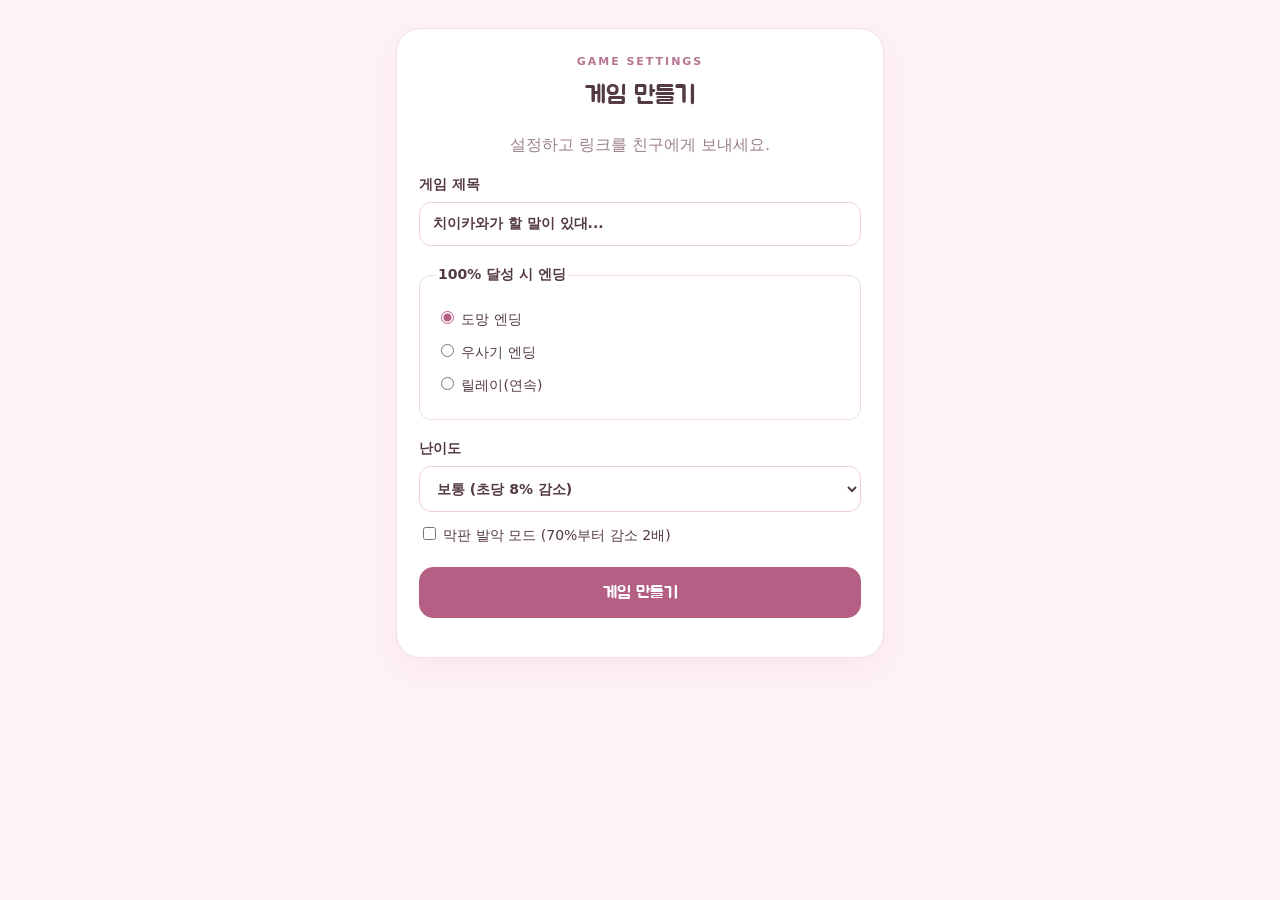
==== index.html @ 84411530 "Reuse existing validation text location for game creation feedback" ====
<!doctype html>
<html lang="ko"><head><meta charset="utf-8"><meta name="viewport" content="width=device-width,initial-scale=1">
<title>할 말이 있대...</title>
<meta property="og:type" content="website">
<meta property="og:title" content="치이카와가 할 말이 있대...">
<meta property="og:description" content="꾹꾹 응원해서 치이카와의 결말을 확인해보세요.">
<meta property="og:image" content="https://jungwhanlee.github.io/Chiikawa-wants-to-say-sth/assets/og-thumbnail-original.jpg?v=1">
<meta property="og:image:width" content="1200">
<meta property="og:image:height" content="630">
<meta property="og:image:alt" content="어두운 버건디 배경에 치이카와가 할 말이 있대... 문구와 치이카와 일러스트">
<meta property="og:url" content="https://jungwhanlee.github.io/Chiikawa-wants-to-say-sth/">
<meta property="og:site_name" content="A LITTLE COURAGE">
<meta name="twitter:card" content="summary_large_image">
<meta name="twitter:image" content="https://jungwhanlee.github.io/Chiikawa-wants-to-say-sth/assets/og-thumbnail-original.jpg?v=1">
<link rel="preload" as="image" href="assets/characters/chiikawa_escape_custom.png">
<link rel="preconnect" href="https://fonts.googleapis.com">
<link rel="preconnect" href="https://fonts.gstatic.com" crossorigin>
<link href="https://fonts.googleapis.com/css2?family=Gamja+Flower&family=Jua&display=swap" rel="stylesheet">
<link rel="stylesheet" href="style.css?v=20261026-feedback-inline-2"></head>
<body><main class="app">
<section id="creator" class="panel hidden">
  <div class="eyebrow">GAME SETTINGS</div><h1>게임 만들기</h1><p class="muted">설정하고 링크를 친구에게 보내세요.</p>
  <label>게임 제목<input id="titleInput" maxlength="60" value="치이카와가 할 말이 있대..."></label>
  <fieldset><legend>100% 달성 시 엔딩</legend>
    <label class="choice"><input type="radio" name="ending" value="escape" checked> 도망 엔딩</label>
    <label class="choice"><input type="radio" name="ending" value="message"> 우사기 엔딩</label>
    <label class="choice"><input type="radio" name="ending" value="relay"> 릴레이(연속)</label>
  </fieldset>
  <label id="messageWrap" class="hidden">마지막에 보여줄 말<textarea id="messageInput" maxlength="300" placeholder="하고 싶은 말을 입력하세요."></textarea></label>
  <label>난이도<select id="difficulty"><option value="easy">쉬움 (초당 6% 감소)</option><option value="normal" selected>보통 (초당 8% 감소)</option><option value="hard">어려움 (초당 10% 감소)</option></select></label>
  <label class="choice"><input type="checkbox" id="panic"> 막판 발악 모드 (70%부터 감소 2배)</label>
  <button id="makeLink" class="primary">게임 만들기</button>
  <div id="linkArea" class="hidden"><label>공유할 링크<input id="shareLink" readonly></label><button id="copyLink">링크 복사</button><button id="previewLink">플레이어 화면 미리보기</button></div>
  <p id="createError" class="error" role="alert" aria-live="polite"></p>
</section>
<section id="game" class="panel hidden">
  <button id="backToCreator" class="preview-back hidden" type="button">← 설정 화면으로 돌아가기</button>
  <h1 id="gameTitle">할 말이 있대...</h1>
  <div class="character" aria-label="치이카와 캐릭터">
    <div class="speech-row">
      <div class="speech-bubble" role="status">
        <span id="speech" class="speech" aria-live="polite">우...</span>
      </div>
    </div>
    <div id="pushStars" class="impact-effects" aria-hidden="true"></div>
    <div id="usagiFireworks" class="finale-effects" aria-hidden="true"></div>
    <span id="usagiImpact" class="usagi-impact hidden" aria-hidden="true">불쑥!</span>
    <img id="usagiMotion" class="usagi-art usagi-enter-art hidden" src="assets/characters/usagi_enter.png?v=20261025-earfix-2" alt="팔을 뻗으며 뛰어드는 우사기" decoding="async">
    <img id="usagiFinal" class="usagi-art usagi-final-art hidden" src="assets/characters/usagi_final.png?v=20261026-improved-final-1" alt="정면을 보고 말하는 우사기" decoding="async">
    <div id="characterMotion" class="character-image-wrap">
      <img id="knockbackImage" class="hidden" src="assets/characters/chiikawa_knockback.png?v=1" alt="우사기에게 튕겨 나가는 치이카와" decoding="async">
      <img id="stageImage" class="hidden" alt="치이카와의 표정" decoding="async">
      <img id="stageImageNext" class="hidden" alt="치이카와의 표정" decoding="async">
    </div>
  </div>
  <p id="stageLabel" class="stage-caption">발그레...</p>
  <div class="meterhead"><span>응원도</span><strong id="percent">0%</strong></div>
  <div class="meter" role="progressbar" aria-label="응원도 게이지" aria-valuemin="0" aria-valuemax="100" aria-valuenow="0" id="meter"><div id="bar"></div></div>
  <p id="panicNotice" class="panic-notice" aria-live="polite" aria-hidden="true">치이카와가 더 부끄러워 하고 있어!</p>
  <button id="tap" class="primary">♡ 꾹꾹... 응원하기!</button>
  <div id="endingBox" class="ending hidden" aria-live="polite"><h2 id="endingTitle"></h2><div id="userMessage" class="message-reveal hidden"></div><p id="endingText"></p><p id="endingQuote" class="hidden">"왜 애를 울려!"</p><button id="retry">다시 하기</button></div>
  <p id="gameHint" class="muted small">버튼을 빠르게 눌러 100%를 채워주세요.</p>
</section></main><script src="script.js?v=20261026-feedback-inline-2"></script></body></html>
---- style.css ----
*{box-sizing:border-box}body{margin:0;background:#fff3f6;color:#543b43;font-family:system-ui,-apple-system,"Apple SD Gothic Neo",sans-serif}.app{max-width:520px;margin:0 auto;padding:28px 16px 48px}.panel{background:#fff;border:1px solid #f3dfe6;border-radius:24px;padding:26px 22px;box-shadow:0 12px 35px #9b5a7612}.hidden{display:none!important}.eyebrow{text-align:center;color:#b67590;letter-spacing:.18em;font-size:11px;font-weight:700}h1{text-align:center;font-size:25px;margin:12px 0 24px}h2{font-size:22px}.muted{color:#9c828c;text-align:center}.small{font-size:12px}label{display:block;font-size:14px;font-weight:650;margin:20px 0 10px}input:not([type=radio]):not([type=checkbox]),textarea,select{display:block;width:100%;border:1px solid #e9cfd9;border-radius:12px;padding:13px;font:inherit;margin-top:8px;background:white;color:#543b43}textarea{min-height:88px;resize:vertical}fieldset{border:1px solid #f0dbe3;border-radius:12px;margin:20px 0;padding:12px 16px}legend{font-size:14px;font-weight:650}.choice{font-weight:450;margin:12px 0}.choice input{accent-color:#b65f84}button{border:1px solid #e6c2d1;border-radius:14px;background:#fff;color:#9d4f70;padding:14px 16px;font-size:15px;font-weight:750;cursor:pointer;width:100%;margin-top:10px;touch-action:manipulation}.primary{background:#b65f84;color:white;border-color:#b65f84}button:active{transform:scale(.99)}.character{height:240px;border-radius:22px;background:#fff4f7;display:flex;flex-direction:column;align-items:center;justify-content:center;margin:20px 0}.character p{margin:4px}.speech{text-align:center;font-size:20px;min-height:36px;font-weight:700}.meterhead{display:flex;justify-content:space-between;margin:22px 0 9px;font-size:14px}.meter{height:15px;background:#f3dce5;border-radius:30px;overflow:hidden}.meter #bar{width:0;height:100%;background:#c96e93;border-radius:30px}.ending{text-align:center;background:#fff1f6;border-radius:18px;padding:18px;margin-top:18px;overflow-wrap:anywhere}.ending p{white-space:pre-wrap}.error{color:#b42342;font-size:13px}#shareLink{font-size:12px}

/* Character-themed typography: retain the system font for small UI labels. */
h1, h2, button, .meterhead strong {
  font-family: "Jua", system-ui, -apple-system, sans-serif;
  font-weight: 400;
}
button { font-size: 17px; }
/* Only Chiikawa's speech bubble uses handwritten Gaegu. */
.speech {
  font-family: "Gaegu", "Apple SD Gothic Neo", sans-serif;
  font-weight: 700;
}
/* Stage captions and ending description use rounded Jua. */
#stageLabel, .ending p {
  font-family: "Jua", system-ui, -apple-system, sans-serif;
  font-weight: 400;
}
#stageLabel { font-size: 23px; }
.speech { font-size: 27px; }
.ending p { font-size: 21px; line-height: 1.6; }
.meterhead strong { font-size: 20px; }

/* Unmodified original PNG illustrations; size/position are controlled only by CSS. */
.character {height: 330px; gap: 5px; padding: 16px 12px;}
.character #stageImage {display:block; width:auto; max-width:100%; height:245px; object-fit:contain;}
@media(max-width:400px) {
  .character {height:300px;}
  .character #stageImage {height:220px;}
}

/* Preview navigation appears only for the game creator. */
#backToCreator.preview-back {
  width: auto;
  margin: 0 0 12px;
  padding: 9px 13px;
  font-size: 14px;
  color: #9d4f70;
  background: #fff8fa;
  border-color: #efd3dd;
}


/* Minimal speech card above, never overlapping the centered original illustration. */
.character {
  height: 340px;
  border-radius: 22px;
  background: #fff4f7;
  margin: 20px 0 10px;
  padding: 18px 18px 14px;
  display: flex;
  flex-direction: column;
  justify-content: flex-start;
  align-items: stretch;
  overflow: hidden;
}
.speech-row {
  width: 100%;
  display: flex;
  justify-content: flex-end;
  margin-bottom: 8px;
  flex-shrink: 0;
}
.speech-bubble {
  position: static;
  z-index: auto;
  display: inline-flex;
  align-items: center;
  justify-content: center;
  min-height: 56px;
  min-width: 150px;
  max-width: 58%;
  padding: 10px 18px;
  background: #ffffff;
  border: 2px solid #6a4d57;
  border-radius: 18px;
  box-shadow: none;
  transform: none;
}
.speech-bubble::after { content: none; }
.speech-bubble .speech {
  margin: 0;
  min-height: 0;
  font-family: "Gaegu", "Apple SD Gothic Neo", sans-serif;
  font-size: 24px;
  font-weight: 700;
  line-height: 1.2;
  text-align: center;
  white-space: normal;
  overflow-wrap: anywhere;
}
.character-image-wrap {
  flex: 1;
  min-height: 0;
  width: 100%;
  display: flex;
  align-items: center;
  justify-content: center;
}
.character #stageImage {
  display: block;
  width: auto;
  height: 235px;
  max-height: 100%;
  max-width: 88%;
  object-fit: contain;
  transform: none;
}
#stageLabel.stage-caption {
  margin: 8px 0 4px;
  min-height: 34px;
  font-family: "Jua", system-ui, -apple-system, sans-serif;
  font-size: 24px;
  font-weight: 400;
  line-height: 1.4;
  text-align: center;
}
@media (max-width: 400px) {
  .character {
    height: 305px;
    padding: 14px 12px 12px;
  }
  .speech-row { margin-bottom: 6px; }
  .speech-bubble {
    min-height: 48px;
    min-width: 140px;
    max-width: 64%;
    padding: 8px 14px;
    border-radius: 16px;
  }
  .speech-bubble .speech { font-size: 21px; }
  .character #stageImage {
    height: 205px;
    max-height: 100%;
    max-width: 90%;
  }
  #stageLabel.stage-caption { font-size: 22px; }
}

/* Escape ending: quiet explanation, emphasized punch line. */
.ending.escape-ending #endingText {
  font-size: 17px;
  line-height: 1.55;
  color: #816a74;
  margin: 6px 0 22px;
}
.ending.escape-ending #endingQuote {
  font-family: "Jua", system-ui, -apple-system, sans-serif;
  font-weight: 400;
  font-size: 28px;
  line-height: 1.3;
  color: #c53b72;
  margin: 0 0 20px;
}

/* Double-buffered character frames: centered, overlapping only each other. */
.character-image-wrap { position: relative; }
.character #stageImage,
.character #stageImageNext {
  position: absolute;
  left: 50%;
  top: 50%;
  display: block;
  width: auto;
  height: 235px;
  max-height: 100%;
  max-width: 88%;
  object-fit: contain;
  transform: translate(-50%, -50%);
}
@media (max-width: 400px) {
  .character #stageImage,
  .character #stageImageNext {
    height: 205px;
    max-height: 100%;
    max-width: 90%;
  }
}

/* Five restrained character-only motions. The image swaps and captions remain synchronized. */
.character-image-wrap {
  transform-origin: center 55%;
  will-change: transform;
}
.character-image-wrap.motion-stage-1 {
  /* Shy side-to-side drift: smaller and slower than stage 2. */
  animation: chiikawa-drift-slow 2.8s ease-in-out infinite;
}
.character-image-wrap.motion-stage-2 {
  animation: chiikawa-drift-shy 1.5s ease-in-out infinite;
}
.character-image-wrap.motion-stage-3 {
  /* Alternate a single smooth swing to avoid speed resets at intermediate keyframes. */
  animation: chiikawa-wriggle 0.65s ease-in-out infinite alternate;
}
.character-image-wrap.motion-stage-4 {
  /* Shake for about 0.6 seconds, then rest for about 0.35 seconds. */
  animation: chiikawa-tremble 0.95s linear infinite;
}
.character-image-wrap.motion-stage-5 {
  /* Short fast tremble (~0.4s), one 5px upward jolt, then a quiet pause. */
  animation: chiikawa-near-tears 1.3s linear infinite;
}
@keyframes chiikawa-drift-slow {
  0%, 100% { transform: translateX(0); }
  25% { transform: translateX(-2px); }
  75% { transform: translateX(2px); }
}
@keyframes chiikawa-drift-shy {
  0%, 100% { transform: translateX(0); }
  25% { transform: translateX(-3px); }
  75% { transform: translateX(3px); }
}
@keyframes chiikawa-wriggle {
  from { transform: rotate(-2deg) translateY(-1px); }
  to { transform: rotate(2deg) translateY(1px); }
}
@keyframes chiikawa-tremble {
  0%, 64%, 100% { transform: translateX(0); }
  8%, 24%, 40%, 56% { transform: translateX(-1.5px); }
  16%, 32%, 48% { transform: translateX(1.5px); }
}
@keyframes chiikawa-near-tears {
  0%, 30%, 42%, 100% { transform: translate(0, 0); }
  4%, 12%, 20%, 28% { transform: translate(-1.5px, 0); }
  8%, 16%, 24% { transform: translate(2px, 0); }
  36% { transform: translate(0, -5px); }
}
/* Respect device accessibility settings without changing stage logic. */
@media (prefers-reduced-motion: reduce) {
  .character-image-wrap.motion-stage-1,
  .character-image-wrap.motion-stage-2,
  .character-image-wrap.motion-stage-3,
  .character-image-wrap.motion-stage-4,
  .character-image-wrap.motion-stage-5 {
    animation: none;
    will-change: auto;
  }
}

/* Responsive tap feedback independent of the five character animations. */
#tap {
  transform-origin: center center;
  box-shadow: 0 5px 0 #964766, 0 9px 14px #b65f8426;
  -webkit-tap-highlight-color: transparent;
  user-select: none;
}
#tap:active { transform: none; }
@media (prefers-reduced-motion: reduce) {
  #tap { box-shadow: 0 3px 0 #964766; }
}

/* Suspenseful 100%-filled pause before switching to the ending artwork. */
#game.is-ending-transition #stageLabel,
#game.is-ending-transition .meterhead,
#game.is-ending-transition .meter,
#game.is-ending-transition #tap,
#game.is-ending-transition > .muted.small {
  visibility: hidden;
}
.character-image-wrap.ending-shiver {
  animation: chiikawa-ending-shiver 0.26s linear infinite;
}
@keyframes chiikawa-ending-shiver {
  0%, 100% { transform: translateX(0) rotate(0deg); }
  20%, 60% { transform: translateX(-3px) rotate(-0.65deg); }
  40%, 80% { transform: translateX(3px) rotate(0.65deg); }
}
@media (prefers-reduced-motion: reduce) {
  .character-image-wrap.ending-shiver { animation: none; }
}

/* Usagi's two-part hijack ending: the original Chiikawa PNGs are never edited. */
.character {position:relative}
.usagi-impact {
  position:absolute;
  top:92px;
  left:12%;
  z-index:6;
  font-family:"Jua",sans-serif;
  font-size:28px;
  color:#e45877;
  text-shadow:0 2px white,2px 0 white,-2px 0 white;
  transform:rotate(-12deg);
  animation:usagi-impact-pop .45s cubic-bezier(.15,1.5,.3,1) both;
  pointer-events:none;
}
.usagi-art {
  position:absolute;
  z-index:4;
  height:auto;
  width:180px;
  max-width:54%;
  left:50%;
  bottom:12px;
  pointer-events:none;
  filter:drop-shadow(0 4px 1px #693d4012);
}
.usagi-enter-art {transform:translateX(160%);}
.usagi-final-art {transform:translateX(-50%);}
#game.is-usagi-entry .usagi-enter-art {
  animation:usagi-charge .50s cubic-bezier(.17,.9,.26,1.08) both;
}
#game.is-usagi-entry.is-knockback #characterMotion {
  animation:chiikawa-shoved .50s cubic-bezier(.35,.05,.75,.95) both;
}
/* Swap only the visible art, keeping the same transform wrapper. */
#knockbackImage {
  position: absolute;
  display: block;
  left: 50%;
  top: 50%;
  height: 235px;
  max-height: 100%;
  max-width: 88%;
  width: auto;
  object-fit: contain;
  transform: translate(-50%, -50%);
}
#game.is-knockback #stageImage,
#game.is-knockback #stageImageNext {visibility:hidden;}
@media(max-width:400px) {
  #knockbackImage {height:205px;max-width:90%;}
}
#game.is-usagi-finale .usagi-final-art {
  transform:translateX(-50%);
  animation:usagi-final-arrive .3s cubic-bezier(.17,1.3,.3,1) both;
}
#game.is-usagi-finale #characterMotion {opacity:0}
#game.is-usagi-entry #tap,
#game.is-usagi-entry .meter,
#game.is-usagi-entry .meterhead,
#game.is-usagi-entry > .muted.small,
#game.is-usagi-finale #tap,
#game.is-usagi-finale .meter,
#game.is-usagi-finale .meterhead,
#game.is-usagi-finale > .muted.small {display:none}
#game.is-usagi-finale .speech-row {z-index:5}
#game.is-usagi-finale .ending {
  margin-top:12px;
  background:#fff4f8;
}
#game .message-reveal {
  position:relative;
  margin:12px 0 18px;
  padding:23px 14px;
  border:2px solid #f0afc7;
  border-radius:18px;
  background:#fff;
  color:#a42865;
  font-family:"Jua",sans-serif;
  font-size:clamp(23px,6vw,32px);
  line-height:1.45;
  text-align:center;
  white-space:pre-wrap;
  overflow-wrap:anywhere;
  box-shadow:0 7px 0 #f9dce7,0 13px 22px #b64a7617;
}
#game.is-usagi-finale .message-reveal {
  animation:usagi-message-reveal .72s .12s cubic-bezier(.18,1.5,.32,1) both;
}
#game.is-usagi-finale #endingText {
  font-family:"Jua",sans-serif;
  font-size:17px;
  color:#8e737e;
  margin:16px 0;
}
@keyframes usagi-impact-pop {
  0%{opacity:0;transform:translateY(18px) scale(.3) rotate(-22deg)}
  65%{opacity:1;transform:translateY(-5px) scale(1.2) rotate(-8deg)}
  100%{opacity:1;transform:translateY(0) scale(1) rotate(-12deg)}
}
@keyframes usagi-charge {
  0%{transform:translateX(180%) rotate(12deg);opacity:1}
  36%{transform:translateX(-35%) rotate(-7deg);opacity:1}
  57%{transform:translateX(-58%) rotate(5deg);opacity:1}
  100%{transform:translateX(-50%) rotate(0deg);opacity:1}
}
@keyframes usagi-final-arrive {
  from{opacity:0;transform:translateX(-50%) scale(.9)}
  to{opacity:1;transform:translateX(-50%) scale(1)}
}
@keyframes chiikawa-shoved {
  /* Impact frame stays readable, then accelerates in one continuous arc. */
  0%{transform:translate(0,0) rotate(-4deg) scale(1);opacity:1}
  20%{transform:translate(-27px,-6px) rotate(-10deg) scale(1);opacity:1}
  40%{transform:translate(-70px,-16px) rotate(-16deg) scale(1);opacity:1}
  60%{transform:translate(-146px,-30px) rotate(-26deg) scale(.99);opacity:1}
  80%{transform:translate(-282px,-52px) rotate(-39deg) scale(.94);opacity:1}
  96%{transform:translate(-477px,-72px) rotate(-56deg) scale(.84);opacity:1}
  100%{transform:translate(-540px,-78px) rotate(-61deg) scale(.82);opacity:0}
}
@keyframes usagi-message-reveal {
  0%{opacity:0;transform:translateY(22px) scale(.65) rotate(-4deg);filter:blur(5px)}
  62%{opacity:1;transform:translateY(-7px) scale(1.08) rotate(1.5deg);filter:blur(0)}
  82%{transform:translateY(2px) scale(.985) rotate(-.5deg)}
  100%{opacity:1;transform:translateY(0) scale(1) rotate(0);filter:blur(0)}
}
@media(prefers-reduced-motion:reduce){
  #game.is-usagi-entry .usagi-enter-art,
  #game.is-usagi-finale .usagi-final-art,
  #game.is-usagi-entry.is-knockback #characterMotion,
  #game.is-usagi-finale .message-reveal,
  .usagi-impact {animation:none}
  #game.is-usagi-entry .usagi-enter-art {transform:translateX(-50%)}
  #game.is-usagi-entry #characterMotion{opacity:0}
}

/* Usagi finale: the player's words belong to the large centered speech bubble. */
#game.is-usagi-finale .speech-row {
  justify-content: center;
  width: 100%;
  flex-shrink: 0;
  margin-bottom: 6px;
  z-index: 5;
}
#game.is-usagi-finale .speech-bubble {
  position: relative;
  width: 96%;
  max-width: 96%;
  min-height: 72px;
  max-height: 148px;
  padding: 15px 18px;
  border-radius: 23px;
  border-width: 3px;
  border-color: #aa5d80;
  box-shadow: none;
  overflow-y: auto;
  overscroll-behavior: contain;
  animation: usagi-message-reveal .72s .12s cubic-bezier(.18,1.5,.32,1) both;
}
#game.is-usagi-finale .speech-bubble .speech {
  display: block;
  width: 100%;
  font-size: clamp(23px, 5.5vw, 32px);
  line-height: 1.25;
  white-space: pre-wrap;
  overflow-wrap: anywhere;
  color: #a42865;
}
#game.is-usagi-finale .message-reveal {
  margin: 6px auto 16px;
  padding: 0;
  border: 0;
  border-radius: 0;
  background: transparent;
  box-shadow: none;
  font-size: 29px;
  color: #c53b72;
  animation: none;
}
@media (max-width:400px) {
  #game.is-usagi-finale .speech-bubble {
    max-height: 123px;
    min-height: 65px;
    padding: 12px 13px;
  }
  #game.is-usagi-finale .speech-bubble .speech {
    font-size: clamp(21px, 6vw, 27px);
  }
}
@media (prefers-reduced-motion: reduce) {
  #game.is-usagi-finale .speech-bubble { animation: none; }
}

/* Escape finale: remove the completed gauge and tapping controls permanently.
   The shiver's temporary visibility state should not be restored after ending. */
#game.is-escape-finale .meterhead,
#game.is-escape-finale .meter,
#game.is-escape-finale #tap,
#game.is-escape-finale > .muted.small {
  display: none !important;
}

/* Consistent Gamja Flower dialogue; Jua only for the final user-written message. */
.speech-bubble .speech {
  font-family: "Gamja Flower", "Apple SD Gothic Neo", sans-serif;
  font-weight: 400;
}
#game.is-usagi-entry .speech-bubble .speech {
  font-family: "Gamja Flower", "Apple SD Gothic Neo", sans-serif;
  font-weight: 400;
  font-size: 29px;
  line-height: 1.15;
}
#game.is-usagi-finale .speech-bubble {
  min-height: 96px;
  max-height: 190px;
  padding: 16px 17px;
}
#game.is-usagi-finale .speech-bubble .speech {
  font-family: "Jua", "Apple SD Gothic Neo", sans-serif;
  font-weight: 400;
  font-size: clamp(28px, 6.5vw, 38px);
  line-height: 1.35;
}
@media (max-width:400px) {
  #game.is-usagi-entry .speech-bubble .speech {font-size:27px;}
  #game.is-usagi-finale .speech-bubble {
    min-height: 88px;
    max-height: 168px;
    padding: 12px 13px;
  }
  #game.is-usagi-finale .speech-bubble .speech {
    font-size: clamp(27px, 7.5vw, 32px);
  }
}

/* Smooth five-stage expression swaps: incoming frame overlays the current PNG. */
.character #stageImage,
.character #stageImageNext {
  opacity: 0;
  transition: opacity 180ms ease-in-out;
}
.character #stageImage.frame-visible,
.character #stageImageNext.frame-visible {
  opacity: 1;
}
@media (prefers-reduced-motion: reduce) {
  .character #stageImage,
  .character #stageImageNext { transition: none; }
}

/* Panic mode alert has its own reserved line above the tap button.
   Keep the ordinary game hint below the button unchanged. */
#panicNotice.panic-notice {
  min-height: 25px;
  margin: 9px 0 0;
  text-align: center;
  font-family: "Jua", "Apple SD Gothic Neo", sans-serif;
  font-size: 19px;
  line-height: 25px;
  color: #bf4c7c;
  opacity: 0;
  visibility: hidden;
  transition: opacity 160ms ease-out, visibility 160ms;
  pointer-events: none;
}
#panicNotice.panic-notice.is-visible { opacity: 1; visibility: visible; }
#game.is-ending-transition #panicNotice,
#game.is-usagi-entry #panicNotice,
#game.is-usagi-finale #panicNotice,
#game.is-escape-finale #panicNotice { visibility: hidden; opacity: 0; }
@media (prefers-reduced-motion: reduce) {
  #panicNotice.panic-notice { transition: none; }
}

/* Two brief, pointer-transparent character effects. Character PNGs are untouched. */
.character .impact-effects,
.character .finale-effects {
  position:absolute;
  inset:0;
  overflow:hidden;
  pointer-events:none;
  z-index:7;
}
.character .push-star {
  position:absolute;
  left:51%;
  top:58%;
  font-family:"Jua",sans-serif;
  font-size:21px;
  line-height:1;
  color:#f2c75b;
  text-shadow:0 1px 0 #fff,0 0 5px #ffe8a6;
  opacity:0;
  animation:chiikawa-impact-stars .53s var(--delay) ease-out both;
}
@keyframes chiikawa-impact-stars {
  0%{opacity:0;transform:translate(-50%,-50%) scale(.3) rotate(0)}
  18%{opacity:1;transform:translate(calc(-50% + var(--dx30)),calc(-50% + var(--dy30))) scale(1.1) rotate(20deg)}
  65%{opacity:1;transform:translate(calc(-50% + var(--dx80)),calc(-50% + var(--dy80))) scale(1) rotate(var(--rot))}
  100%{opacity:0;transform:translate(calc(-50% + var(--dx)),calc(-50% + var(--dy))) scale(.45) rotate(var(--rot))}
}
.character .finale-spark {
  position:absolute;
  width:7px;
  height:7px;
  border-radius:35%;
  box-shadow:0 0 4px #ffffff;
  opacity:0;
  animation:usagi-spark-burst .87s var(--delay) cubic-bezier(.2,.62,.3,1) both;
}
@keyframes usagi-spark-burst {
  0%{opacity:0;transform:translate(0,0) scale(.3)}
  16%{opacity:1;transform:translate(var(--dx25),var(--dy25)) scale(1.2)}
  70%{opacity:.95;transform:translate(var(--dx80),var(--dy80)) scale(.9)}
  100%{opacity:0;transform:translate(var(--dx),var(--dy)) scale(.35)}
}
@media(prefers-reduced-motion:reduce){
  .character .push-star,.character .finale-spark{animation:none;display:none}
}

/* Escape mode displays the decoded stage frame instead of a separate image.
   Keep the visible artwork when the ending replaces the controls. */
#game.is-escape-finale #characterMotion {opacity:1}


/* Usagi's shout now comes before the quieter ending explanation. */
#game.is-usagi-finale .message-reveal {
  margin: 8px auto 5px;
}
#game.is-usagi-finale #endingText {
  margin: 8px 0 12px;
}

/* Small inline confirmation after generating or updating a shareable game. */
#gameUpdateNotice.game-update-notice {
  margin: 12px 0 0;
  font-family: "Jua", "Apple SD Gothic Neo", sans-serif;
  font-size: 16px;
  line-height: 1.5;
  text-align: center;
  color: #a2466d;
}
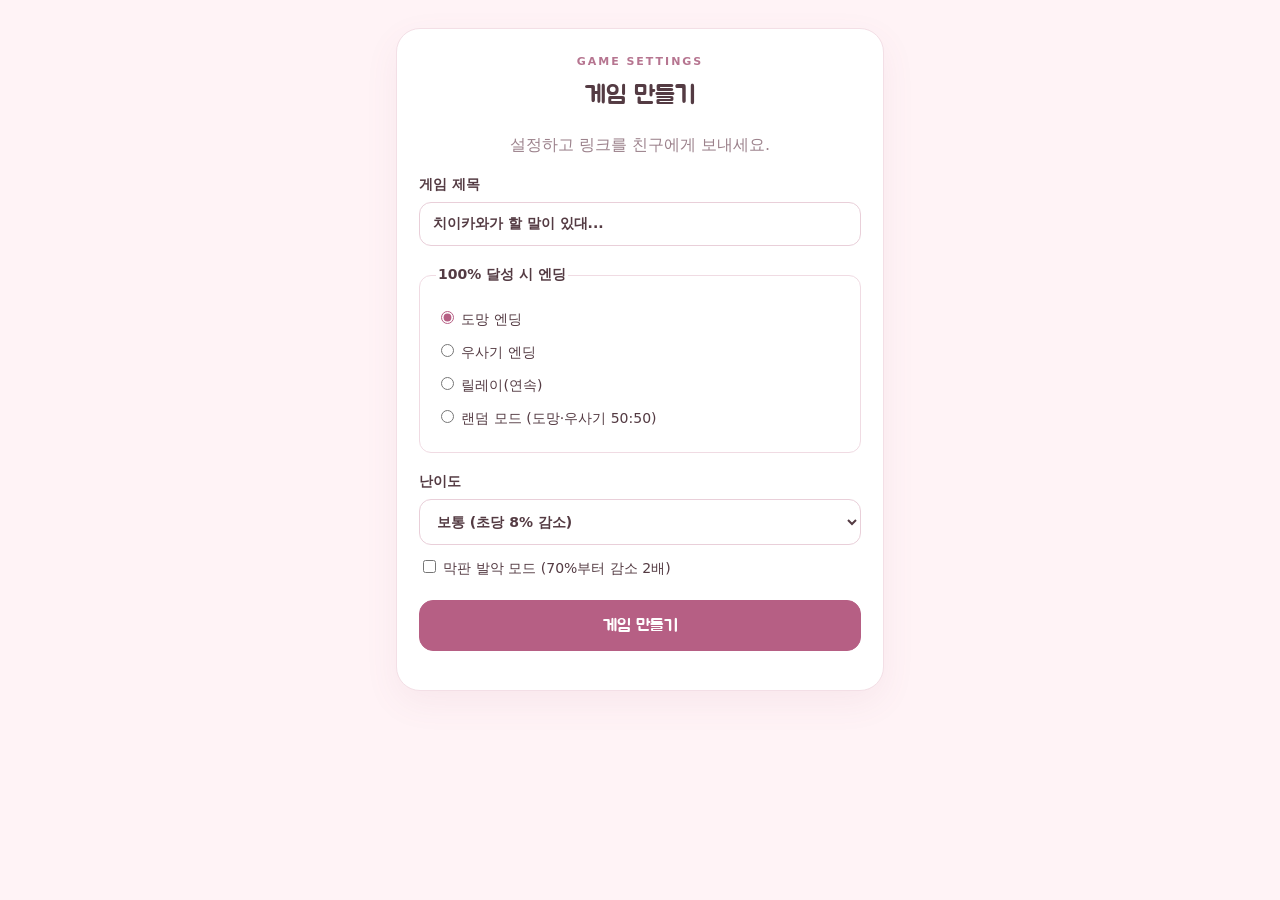
==== commit 9c9cec91: "Add random ending option to game settings and refresh JS" ====
--- a/index.html
+++ b/index.html
@@ -25,9 +25,10 @@
     <label class="choice"><input type="radio" name="ending" value="escape" checked> 도망 엔딩</label>
     <label class="choice"><input type="radio" name="ending" value="message"> 우사기 엔딩</label>
     <label class="choice"><input type="radio" name="ending" value="relay"> 릴레이(연속)</label>
+    <label class="choice"><input type="radio" name="ending" value="random"> 랜덤 모드 (도망·우사기 50:50)</label>
   </fieldset>
   <label id="messageWrap" class="hidden">마지막에 보여줄 말<textarea id="messageInput" maxlength="300" placeholder="하고 싶은 말을 입력하세요."></textarea></label>
-  <label>난이도<select id="difficulty"><option value="easy">쉬움 (초당 6% 감소)</option><option value="normal" selected>보통 (초당 8% 감소)</option><option value="hard">어려움 (초당 10% 감소)</option></select></label>
+  <label>난이도<select id="difficulty"><option value="easy">쉬움 (초당 5% 감소)</option><option value="normal" selected>보통 (초당 8% 감소)</option><option value="hard">어려움 (초당 11% 감소)</option></select></label>
   <label class="choice"><input type="checkbox" id="panic"> 막판 발악 모드 (70%부터 감소 2배)</label>
   <button id="makeLink" class="primary">게임 만들기</button>
   <div id="linkArea" class="hidden"><label>공유할 링크<input id="shareLink" readonly></label><button id="copyLink">링크 복사</button><button id="previewLink">플레이어 화면 미리보기</button></div>
@@ -58,6 +59,6 @@
   <div class="meter" role="progressbar" aria-label="응원도 게이지" aria-valuemin="0" aria-valuemax="100" aria-valuenow="0" id="meter"><div id="bar"></div></div>
   <p id="panicNotice" class="panic-notice" aria-live="polite" aria-hidden="true">치이카와가 더 부끄러워 하고 있어!</p>
   <button id="tap" class="primary">♡ 꾹꾹... 응원하기!</button>
-  <div id="endingBox" class="ending hidden" aria-live="polite"><h2 id="endingTitle"></h2><div id="userMessage" class="message-reveal hidden"></div><p id="endingText"></p><p id="endingQuote" class="hidden">"왜 애를 울려!"</p><button id="retry">다시 하기</button></div>
+  <div id="endingBox" class="ending hidden" aria-live="polite"><h2 id="endingTitle"></h2><div id="userMessage" class="message-reveal hidden"></div><p id="endingText"></p><p id="endingQuote" class="hidden">"왜 애를 울려!"</p><button id="retry">↺ 다시 하기</button></div>
   <p id="gameHint" class="muted small">버튼을 빠르게 눌러 100%를 채워주세요.</p>
-</section></main><script src="script.js?v=20261026-feedback-inline-2"></script></body></html>+</section></main><script src="script.js?v=20261026-random-ending-1"></script></body></html>
--- a/style.css
+++ b/style.css
@@ -604,12 +604,5 @@
   margin: 8px 0 12px;
 }
 
-/* Small inline confirmation after generating or updating a shareable game. */
-#gameUpdateNotice.game-update-notice {
-  margin: 12px 0 0;
-  font-family: "Jua", "Apple SD Gothic Neo", sans-serif;
-  font-size: 16px;
-  line-height: 1.5;
-  text-align: center;
-  color: #a2466d;
-}
+/* Creation feedback reuses the validation message location and system font. */
+#createError.is-success { color: #9d4f70; }
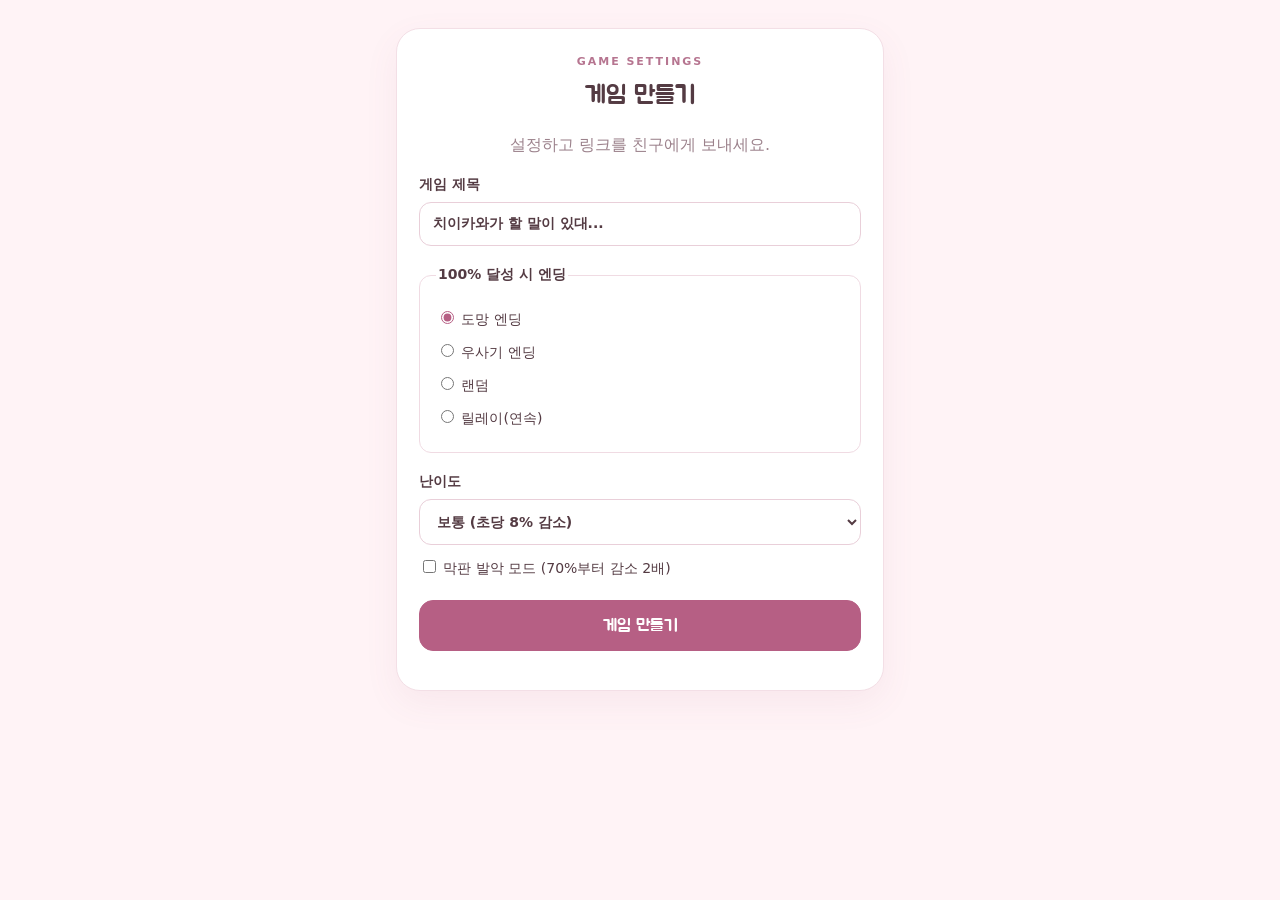
==== commit 9c616bc5: "Arrange ending options escape, Usagi, random, relay" ====
--- a/index.html
+++ b/index.html
@@ -24,8 +24,8 @@
   <fieldset><legend>100% 달성 시 엔딩</legend>
     <label class="choice"><input type="radio" name="ending" value="escape" checked> 도망 엔딩</label>
     <label class="choice"><input type="radio" name="ending" value="message"> 우사기 엔딩</label>
+    <label class="choice"><input type="radio" name="ending" value="random"> 랜덤</label>
     <label class="choice"><input type="radio" name="ending" value="relay"> 릴레이(연속)</label>
-    <label class="choice"><input type="radio" name="ending" value="random"> 랜덤 모드 (도망·우사기 50:50)</label>
   </fieldset>
   <label id="messageWrap" class="hidden">마지막에 보여줄 말<textarea id="messageInput" maxlength="300" placeholder="하고 싶은 말을 입력하세요."></textarea></label>
   <label>난이도<select id="difficulty"><option value="easy">쉬움 (초당 5% 감소)</option><option value="normal" selected>보통 (초당 8% 감소)</option><option value="hard">어려움 (초당 11% 감소)</option></select></label>
